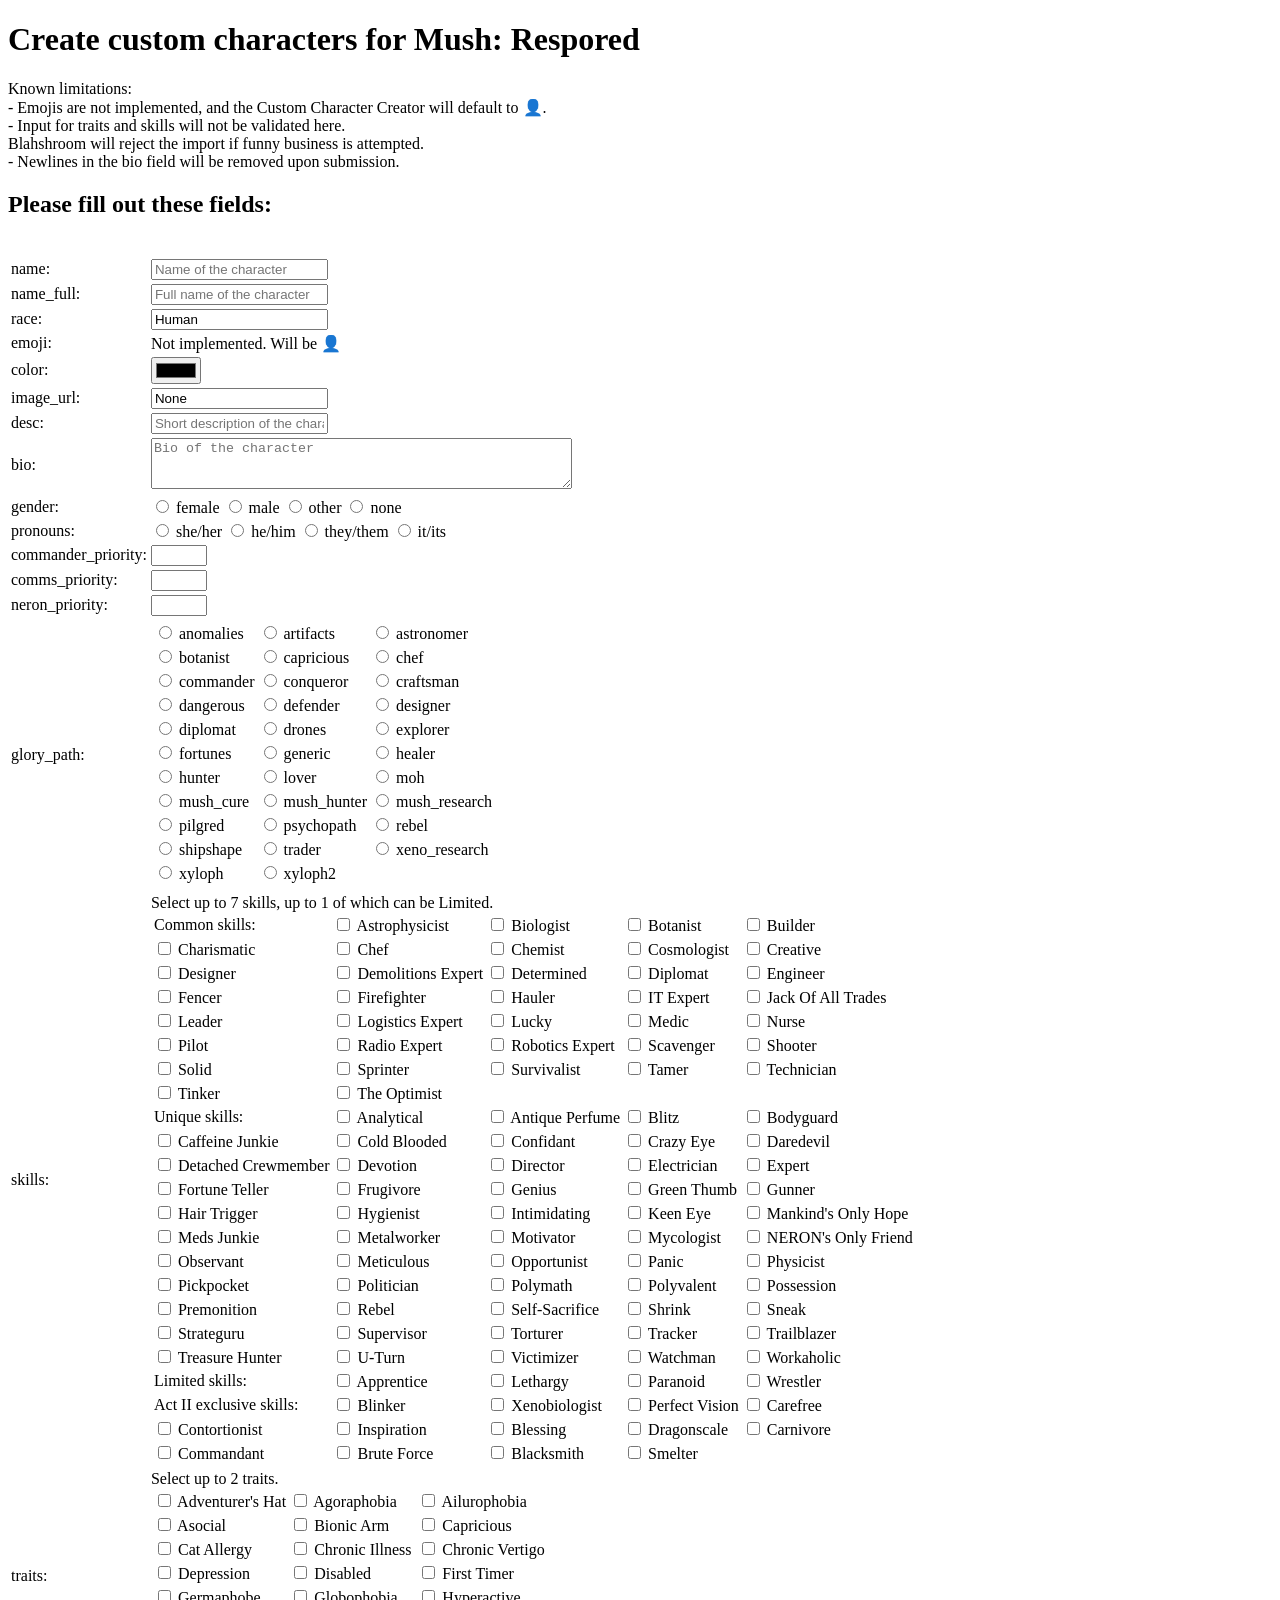
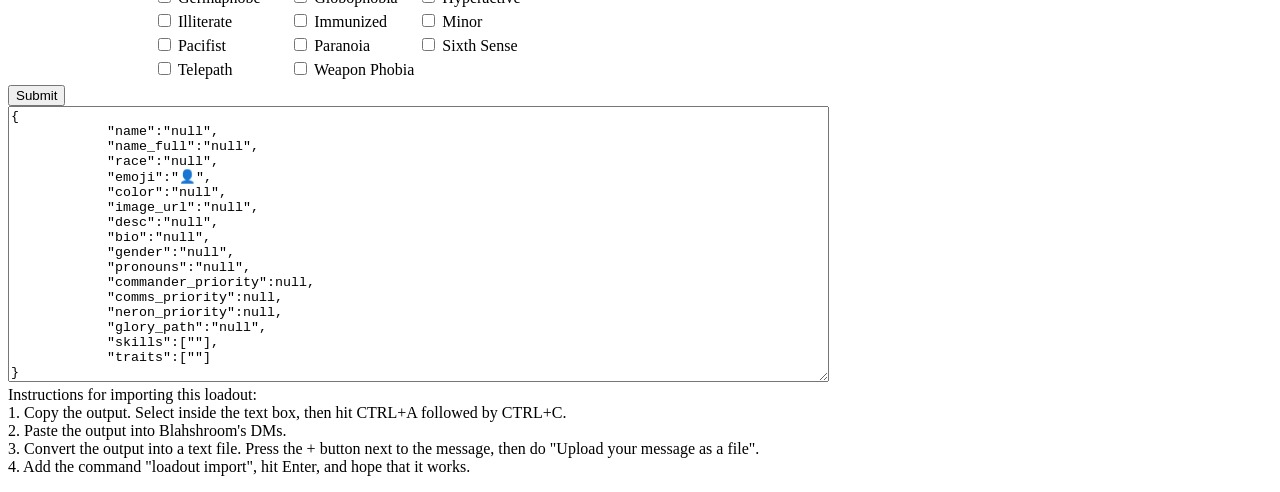
==== customcharacters.html @ 0322de55 "Add files via upload" ====
<!doctype html>
<html>
    <head>
        <title>
            Custom Character Creator
        </title>
    </head>
    <body>
        <h1>
            Create custom characters for Mush: Respored
        </h1>
        <p>
            Known limitations:<br>
            - Emojis are not implemented, and the Custom Character Creator will default to 👤. <br>
            - Input for traits and skills will not be validated here.<br>
                Blahshroom will reject the import if funny business is attempted. <br>
            - Newlines in the bio field will be removed upon submission.
            <form>
                <h2>Please fill out these fields:</h2>
                <table>
                    <tr>
                        <td><label for="name">name: </label></td>
                        <td><input type="text" name="name" placeholder="Name of the character" required></td>
                    </tr>

                    <tr>
                        <td><label for="name_full">name_full: </label></td>
                        <td><input type="text" name="name_full" placeholder="Full name of the character" required></td>
                    </tr>
                    
                    <tr>
                        <td><label for="race">race: </label></td>
                        <td><input type="text" name="race" placeholder="Race of the character" required value="Human"></td>
                    </tr>

                    <tr>
                        <td><label for="emoji">emoji: </label></td>
                        <td>Not implemented. Will be 👤</td>
                    </tr>

                    <tr>
                        <td><label for="color">color: </label></td>
                        <td><input type="color" name="color" required></td>
                    </tr>

                    <tr>
                        <td><label for="image_url">image_url: </label></td>
                        <td><input type="text" name="image_url" placeholder="Link to the image" required value="None"></td>
                    </tr>

                    <tr>
                        <td><label for="desc">desc: </label></td>
                        <td><input type="text" name="desc" placeholder="Short description of the character"></td>
                    </tr>

                    <tr>
                        <td><label for="bio">bio: </label></td>
                        <td><textarea name="bio" placeholder="Bio of the character" rows="3" cols = "50"></textarea></td>
                    </tr>

                    <tr>
                        <td><label for="gender">gender: </label></td>
                        <td>
                            <input type="radio" name="gender" value="female">
                            <label for="gender">female</label>
                            <input type="radio" name="gender" value="male">
                            <label for="gender">male</label>
                            <input type="radio" name="gender" value="other">
                            <label for="gender">other</label>
                            <input type="radio" name="gender" value="none">
                            <label for="gender">none</label>
                        </td>
                    </tr>
                    
                    <tr>
                        <td><label for="pronouns">pronouns: </label></td>
                        <td>
                            <input type="radio" name="pronouns" value="she/her">
                            <label for="pronouns">she/her</label>
                            <input type="radio" name="pronouns" value="he/him">
                            <label for="pronouns">he/him</label>
                            <input type="radio" name="pronouns" value="they/them">
                            <label for="pronouns">they/them</label>
                            <input type="radio" name="pronouns" value="it/it/its/itself">
                            <label for="pronouns">it/its</label>
                        </td>
                    </tr>

                    <tr>
                        <td><label for="gender">commander_priority: </label></td>
                        <td><input type="number" name="commander_priority" min="1" max="100" required></td>
                    </tr>

                    <tr>
                        <td><label for="comms_priority">comms_priority: </label></td>
                        <td><input type="number" name="comms_priority" min="1" max="100" required></td>
                    </tr>

                    <tr>
                        <td><label for="neron_priority">neron_priority: </label></td>
                        <td><input type="number" name="neron_priority" min="1" max="100" required></td>
                    </tr>

                    <tr>
                        <td><label for="glory_path">glory_path: </label></td>
                        <td>
                            <table>
                                <tr>
                                    <td><input type="radio" name="glory_path" value="anomalies">
                                        <label for="glory_path">anomalies</label><br></td>
                                    <td><input type="radio" name="glory_path" value="artifacts">
                                        <label for="glory_path">artifacts</label><br></td>
                                    <td><input type="radio" name="glory_path" value="astronomer">
                                        <label for="glory_path">astronomer</label><br></td>
                                </tr>
                                <tr>
                                    <td><input type="radio" name="glory_path" value="botanist">
                                        <label for="glory_path">botanist</label><br></td>
                                    <td><input type="radio" name="glory_path" value="capricious">
                                        <label for="glory_path">capricious</label><br></td>
                                    <td><input type="radio" name="glory_path" value="chef">
                                        <label for="glory_path">chef</label><br></td>
                                </tr>
                                <tr>
                                    <td><input type="radio" name="glory_path" value="commander">
                                        <label for="glory_path">commander</label></td>
                                    <td><input type="radio" name="glory_path" value="conqueror">
                                        <label for="glory_path">conqueror</label><br></td>
                                    <td><input type="radio" name="glory_path" value="craftsman">
                                        <label for="glory_path">craftsman</label><br></td>
                                </tr>
                                <tr>
                                    <td><input type="radio" name="glory_path" value="dangerous">
                                        <label for="glory_path">dangerous</label><br></td>
                                    <td><input type="radio" name="glory_path" value="defender">
                                        <label for="glory_path">defender</label><br></td>
                                    <td><input type="radio" name="glory_path" value="designer">
                                        <label for="glory_path">designer</label><br></td>
                                </tr>
                                <tr>
                                    <td><input type="radio" name="glory_path" value="diplomat">
                                        <label for="glory_path">diplomat</label><br></td>
                                    <td><input type="radio" name="glory_path" value="drones">
                                        <label for="glory_path">drones</label><br></td>
                                    <td><input type="radio" name="glory_path" value="explorer">
                                        <label for="glory_path">explorer</label><br></td>
                                </tr>
                                <tr>
                                    <td><input type="radio" name="glory_path" value="fortunes">
                                        <label for="glory_path">fortunes</label><br></td>
                                    <td><input type="radio" name="glory_path" value="generic">
                                        <label for="glory_path">generic</label><br></td>
                                    <td><input type="radio" name="glory_path" value="healer">
                                        <label for="glory_path">healer</label><br></td>
                                </tr>
                                <tr>
                                    <td><input type="radio" name="glory_path" value="hunter">
                                        <label for="glory_path">hunter</label><br></td>
                                    <td><input type="radio" name="glory_path" value="lover">
                                        <label for="glory_path">lover</label><br></td>
                                    <td><input type="radio" name="glory_path" value="moh">
                                        <label for="glory_path">moh</label></td>
                                </tr>
                                <tr>
                                    <td><input type="radio" name="glory_path" value="mush_cure">
                                        <label for="glory_path">mush_cure</label><br></td>
                                    <td><input type="radio" name="glory_path" value="mush_hunter">
                                        <label for="glory_path">mush_hunter</label><br></td>
                                    <td><input type="radio" name="glory_path" value="mush_research">
                                        <label for="glory_path">mush_research</label><br></td>
                                </tr>
                                <tr>
                                    <td><input type="radio" name="glory_path" value="pilgred">
                                        <label for="glory_path">pilgred</label><br></td>
                                    <td><input type="radio" name="glory_path" value="psychopath">
                                        <label for="glory_path">psychopath</label></td>
                                    <td><input type="radio" name="glory_path" value="rebel">
                                        <label for="glory_path">rebel</label><br></td>
                                </tr>
                                <tr>
                                    <td><input type="radio" name="glory_path" value="shipshape">
                                        <label for="glory_path">shipshape</label><br></td>
                                    <td><input type="radio" name="glory_path" value="trader">
                                        <label for="glory_path">trader</label><br></td>
                                    <td><input type="radio" name="glory_path" value="xeno_research">
                                        <label for="glory_path">xeno_research</label><br></td>
                                </tr>
                                <tr>
                                    <td><input type="radio" name="glory_path" value="xyloph">
                                        <label for="glory_path">xyloph</label><br></td>
                                    <td><input type="radio" name="glory_path" value="xyloph2">
                                        <label for="glory_path">xyloph2</label><br></td>
                                </tr>
                                <td>
                            </table>
                        </td>   
                    </tr>
                    <tr>
                        <td><label for="skills">skills: </label></td>
                        <td>Select up to 7 skills, up to 1 of which can be Limited.<table>
                                <tr>
                                    <td>Common skills:</td>
                                    <td><input type="checkbox" name="skills" value="Astrophysicist">
                                        <label for="skills">Astrophysicist</label></td>
                                        
                                        <td><input type="checkbox" name="skills" value="Biologist">
                                        <label for="skills">Biologist</label></td>
                                        
                                        <td><input type="checkbox" name="skills" value="Botanist">
                                        <label for="skills">Botanist</label></td>
                                        
                                        <td><input type="checkbox" name="skills" value="Builder">
                                        <label for="skills">Builder</label></td>
                                    </tr>
                                    <tr>    
                                        <td><input type="checkbox" name="skills" value="Charismatic">
                                        <label for="skills">Charismatic</label></td>
                                        
                                        <td><input type="checkbox" name="skills" value="Chef">
                                        <label for="skills">Chef</label></td>
                                        
                                        <td><input type="checkbox" name="skills" value="Chemist">
                                        <label for="skills">Chemist</label></td>
                                        
                                        <td><input type="checkbox" name="skills" value="Cosmologist">
                                        <label for="skills">Cosmologist</label></td>
                                        
                                        <td><input type="checkbox" name="skills" value="Creative">
                                        <label for="skills">Creative</label></td>
                                    </tr>
                                    <tr>    
                                        <td><input type="checkbox" name="skills" value="Designer">
                                        <label for="skills">Designer</label></td>
                                        
                                        <td><input type="checkbox" name="skills" value="Demolitions Expert">
                                        <label for="skills">Demolitions Expert</label></td>
                                        
                                        <td><input type="checkbox" name="skills" value="Determined">
                                        <label for="skills">Determined</label></td>
                                        
                                        <td><input type="checkbox" name="skills" value="Diplomat">
                                        <label for="skills">Diplomat</label></td>
                                        
                                        <td><input type="checkbox" name="skills" value="Engineer">
                                        <label for="skills">Engineer</label></td>
                                    </tr>
                                    <tr>    
                                        <td><input type="checkbox" name="skills" value="Fencer">
                                        <label for="skills">Fencer</label></td>
                                        
                                        <td><input type="checkbox" name="skills" value="Firefighter">
                                        <label for="skills">Firefighter</label></td>
                                        
                                        <td><input type="checkbox" name="skills" value="Hauler">
                                        <label for="skills">Hauler</label></td>
                                        
                                        <td><input type="checkbox" name="skills" value="IT Expert">
                                        <label for="skills">IT Expert</label></td>
                                        
                                        <td><input type="checkbox" name="skills" value="Jack Of All Trades">
                                        <label for="skills">Jack Of All Trades</label></td>
                                    </tr>    
                                    <tr>
                                        <td><input type="checkbox" name="skills" value="Leader">
                                        <label for="skills">Leader</label></td>
                                        
                                        <td><input type="checkbox" name="skills" value="Logistics Expert">
                                        <label for="skills">Logistics Expert</label></td>
                                        
                                        <td><input type="checkbox" name="skills" value="Lucky">
                                        <label for="skills">Lucky</label></td>
                                        
                                        <td><input type="checkbox" name="skills" value="Medic">
                                        <label for="skills">Medic</label></td>
                                        
                                        <td><input type="checkbox" name="skills" value="Nurse">
                                        <label for="skills">Nurse</label></td>
                                    </tr>
                                    <tr>
                                        <td><input type="checkbox" name="skills" value="Pilot">
                                        <label for="skills">Pilot</label></td>
                                        
                                        <td><input type="checkbox" name="skills" value="Radio Expert">
                                        <label for="skills">Radio Expert</label></td>
                                        
                                        <td><input type="checkbox" name="skills" value="Robotics Expert">
                                        <label for="skills">Robotics Expert</label></td>
                                        
                                        <td><input type="checkbox" name="skills" value="Scavenger">
                                        <label for="skills">Scavenger</label></td>
                                        
                                        <td><input type="checkbox" name="skills" value="Shooter">
                                        <label for="skills">Shooter</label></td>
                                    </tr>
                                    <tr>
                                        <td><input type="checkbox" name="skills" value="Solid">
                                        <label for="skills">Solid</label></td>
                                        
                                        <td><input type="checkbox" name="skills" value="Sprinter">
                                        <label for="skills">Sprinter</label></td>
                                        
                                        <td><input type="checkbox" name="skills" value="Survivalist">
                                        <label for="skills">Survivalist</label></td>
                                        
                                        <td><input type="checkbox" name="skills" value="Tamer">
                                        <label for="skills">Tamer</label></td>
                                        
                                        <td><input type="checkbox" name="skills" value="Technician">
                                        <label for="skills">Technician</label></td>
                                    </tr>
                                    <tr>
                                        <td><input type="checkbox" name="skills" value="Tinker">
                                        <label for="skills">Tinker</label></td>
                                        
                                        <td><input type="checkbox" name="skills" value="The Optimist
                                        ">
                                        <label for="skills">The Optimist</label></td>
                                    </tr>
                                    <tr>
                                        <td>Unique skills:</td>
                                        <td><input type="checkbox" name="skills" value="Analytical">
                                        <label for="skills">Analytical</label></td>
                                        
                                        <td><input type="checkbox" name="skills" value="Antique Perfume">
                                        <label for="skills">Antique Perfume</label></td>
                                        
                                        <td><input type="checkbox" name="skills" value="Blitz">
                                        <label for="skills">Blitz</label></td>
                                        
                                        <td><input type="checkbox" name="skills" value="Bodyguard">
                                        <label for="skills">Bodyguard</label></td>
                                    </tr>
                                    <tr>
                                        <td><input type="checkbox" name="skills" value="Caffeine Junkie">
                                        <label for="skills">Caffeine Junkie</label></td>
                                        
                                        <td><input type="checkbox" name="skills" value="Cold Blooded">
                                        <label for="skills">Cold Blooded</label></td>
                                        
                                        <td><input type="checkbox" name="skills" value="Confidant">
                                        <label for="skills">Confidant</label></td>
                                        
                                        <td><input type="checkbox" name="skills" value="Crazy Eye">
                                        <label for="skills">Crazy Eye</label></td>
                                        
                                        <td><input type="checkbox" name="skills" value="Daredevil">
                                        <label for="skills">Daredevil</label></td>
                                    </tr>
                                    <tr>
                                        <td><input type="checkbox" name="skills" value="Detached Crewmember">
                                        <label for="skills">Detached Crewmember</label></td>
                                        
                                        <td><input type="checkbox" name="skills" value="Devotion">
                                        <label for="skills">Devotion</label></td>
                                        
                                        <td><input type="checkbox" name="skills" value="Director">
                                        <label for="skills">Director</label></td>
                                        
                                        <td><input type="checkbox" name="skills" value="Electrician">
                                        <label for="skills">Electrician</label></td>
                                        
                                        <td><input type="checkbox" name="skills" value="Expert">
                                        <label for="skills">Expert</label></td>
                                    </tr>
                                    <tr>
                                        <td><input type="checkbox" name="skills" value="Fortune Teller">
                                        <label for="skills">Fortune Teller</label></td>
                                        
                                        <td><input type="checkbox" name="skills" value="Frugivore">
                                        <label for="skills">Frugivore</label></td>
                                        
                                        <td><input type="checkbox" name="skills" value="Genius">
                                        <label for="skills">Genius</label></td>
                                        
                                        <td><input type="checkbox" name="skills" value="Green Thumb">
                                        <label for="skills">Green Thumb</label></td>
                                        
                                        <td><input type="checkbox" name="skills" value="Gunner">
                                        <label for="skills">Gunner</label></td>
                                    </tr>
                                    <tr>
                                        <td><input type="checkbox" name="skills" value="Hair Trigger">
                                        <label for="skills">Hair Trigger</label></td>
                                        
                                        <td><input type="checkbox" name="skills" value="Hygienist">
                                        <label for="skills">Hygienist</label></td>
                                        
                                        <td><input type="checkbox" name="skills" value="Intimidating">
                                        <label for="skills">Intimidating</label></td>
                                        
                                        <td><input type="checkbox" name="skills" value="Keen Eye">
                                        <label for="skills">Keen Eye</label></td>
                                        
                                        <td><input type="checkbox" name="skills" value="Mankind's Only Hope">
                                        <label for="skills">Mankind's Only Hope</label></td>
                                    </tr>
                                    <tr>
                                        <td><input type="checkbox" name="skills" value="Meds Junkie">
                                        <label for="skills">Meds Junkie</label></td>
                                        
                                        <td><input type="checkbox" name="skills" value="Metalworker">
                                        <label for="skills">Metalworker</label></td>
                                        
                                        <td><input type="checkbox" name="skills" value="Motivator">
                                        <label for="skills">Motivator</label></td>
                                        
                                        <td><input type="checkbox" name="skills" value="Mycologist">
                                        <label for="skills">Mycologist</label></td>
                                        
                                        <td><input type="checkbox" name="skills" value="NERON's Only Friend">
                                        <label for="skills">NERON's Only Friend</label></td>
                                    </tr>
                                    <tr>
                                        <td><input type="checkbox" name="skills" value="Observant">
                                        <label for="skills">Observant</label></td>
                                        
                                        <td><input type="checkbox" name="skills" value="Meticulous">
                                        <label for="skills">Meticulous</label></td>
                                        
                                        <td><input type="checkbox" name="skills" value="Opportunist">
                                        <label for="skills">Opportunist</label></td>
                                        
                                        <td><input type="checkbox" name="skills" value="Panic">
                                        <label for="skills">Panic</label></td>
                                        
                                        <td><input type="checkbox" name="skills" value="Physicist">
                                        <label for="skills">Physicist</label></td>
                                    </tr>
                                    <tr>
                                        <td><input type="checkbox" name="skills" value="Pickpocket">
                                        <label for="skills">Pickpocket</label></td>
                                        
                                        <td><input type="checkbox" name="skills" value="Politician">
                                        <label for="skills">Politician</label></td>
                                        
                                        <td><input type="checkbox" name="skills" value="Polymath">
                                        <label for="skills">Polymath</label></td>
                                        
                                        <td><input type="checkbox" name="skills" value="Polyvalent">
                                        <label for="skills">Polyvalent</label></td>
                                        
                                        <td><input type="checkbox" name="skills" value="Possession">
                                        <label for="skills">Possession</label></td>
                                    </tr>
                                    <tr>
                                        <td><input type="checkbox" name="skills" value="Premonition">
                                        <label for="skills">Premonition</label></td>
                                        
                                        <td><input type="checkbox" name="skills" value="Rebel">
                                        <label for="skills">Rebel</label></td>
                                        
                                        <td><input type="checkbox" name="skills" value="Self-Sacrifice">
                                        <label for="skills">Self-Sacrifice</label></td>
                                        
                                        <td><input type="checkbox" name="skills" value="Shrink">
                                        <label for="skills">Shrink</label></td>
                                        
                                        <td><input type="checkbox" name="skills" value="Sneak">
                                        <label for="skills">Sneak</label></td>
                                    </tr>
                                    <tr>
                                        <td><input type="checkbox" name="skills" value="Strateguru">
                                        <label for="skills">Strateguru</label></td>
                                        
                                        <td><input type="checkbox" name="skills" value="Supervisor">
                                        <label for="skills">Supervisor</label></td>
                                        
                                        <td><input type="checkbox" name="skills" value="Torturer">
                                        <label for="skills">Torturer</label></td>
                                        
                                        <td><input type="checkbox" name="skills" value="Tracker">
                                        <label for="skills">Tracker</label></td>
                                        
                                        <td><input type="checkbox" name="skills" value="Trailblazer">
                                        <label for="skills">Trailblazer</label></td>
                                    </tr>
                                    <tr>
                                        <td><input type="checkbox" name="skills" value="Treasure Hunter">
                                        <label for="skills">Treasure Hunter</label></td>
                                        
                                        <td><input type="checkbox" name="skills" value="U-Turn">
                                        <label for="skills">U-Turn</label></td>
                                        
                                        <td><input type="checkbox" name="skills" value="Victimizer">
                                        <label for="skills">Victimizer</label></td>
                                        
                                        <td><input type="checkbox" name="skills" value="Watchman">
                                        <label for="skills">Watchman</label></td>
                                        
                                        <td><input type="checkbox" name="skills" value="Workaholic">
                                        <label for="skills">Workaholic</label></td>
                                    </tr>
                                    <tr>
                                        <td>Limited skills:</td>
                                        <td><input type="checkbox" name="skills" value="Apprentice">
                                        <label for="skills">Apprentice</label></td>
                                        
                                        <td><input type="checkbox" name="skills" value="Lethargy">
                                        <label for="skills">Lethargy</label></td>
                                        
                                        <td><input type="checkbox" name="skills" value="Paranoid">
                                        <label for="skills">Paranoid</label></td>
                                        
                                        <td><input type="checkbox" name="skills" value="Wrestler">
                                        <label for="skills">Wrestler
                                        </label></td>
                                        
                                    </tr>
                                    <tr>
                                        <td>Act II exclusive skills:</td>
                                        <td><input type="checkbox" name="skills" value="Blinker">
                                        <label for="skills">Blinker</label></td>
                                        
                                        <td><input type="checkbox" name="skills" value="Xenobiologist">
                                        <label for="skills">Xenobiologist</label></td>
                                        
                                        <td><input type="checkbox" name="skills" value="Perfect Vision">
                                        <label for="skills">Perfect Vision</label></td>
                                        
                                        <td><input type="checkbox" name="skills" value="Carefree">
                                        <label for="skills">Carefree</label></td>
                                    </tr>
                                    <tr>
                                        <td><input type="checkbox" name="skills" value="Contortionist">
                                        <label for="skills">Contortionist</label></td>
                                        
                                        <td><input type="checkbox" name="skills" value="Inspiration">
                                        <label for="skills">Inspiration</label></td>
                                        
                                        <td><input type="checkbox" name="skills" value="Blessing">
                                        <label for="skills">Blessing</label></td>
                                        
                                        <td><input type="checkbox" name="skills" value="Dragonscale">
                                        <label for="skills">Dragonscale</label></td>
                                        
                                        <td><input type="checkbox" name="skills" value="Carnivore">
                                        <label for="skills">Carnivore</label></td>
                                    </tr>
                                    <tr>
                                        <td><input type="checkbox" name="skills" value="Commandant">
                                        <label for="skills">Commandant</label></td>
                                        
                                        <td><input type="checkbox" name="skills" value="Brute Force">
                                        <label for="skills">Brute Force</label></td>
                                        
                                        <td><input type="checkbox" name="skills" value="Blacksmith">
                                        <label for="skills">Blacksmith</label></td>
                                        
                                        <td><input type="checkbox" name="skills" value="Smelter">
                                        <label for="skills">Smelter</label></td>
                                    </tr>    
                                </tr>
                        </table></td>
                    </tr>
                    <tr>
                        <td><label for="traits">traits: </label></td>
                        <td>Select up to 2 traits.<table>
                            <tr>
                                <td><input type="checkbox" name="traits" value="hat">
                                    <label for="traits">Adventurer's Hat</label></td>
                                <td><input type="checkbox" name="traits" value="Agoraphobia">
                                    <label for="traits">Agoraphobia</label></td>
                                <td><input type="checkbox" name="traits" value="Ailurophobia">
                                    <label for="traits">Ailurophobia</label></td>
                                
                            </tr>
                            <tr>
                                <td><input type="checkbox" name="traits" value="Asocial">
                                    <label for="traits">Asocial</label></td>
                                <td><input type="checkbox" name="traits" value="bionicarm">
                                    <label for="traits">Bionic Arm</label></td>
                                <td><input type="checkbox" name="traits" value="Capricious">
                                    <label for="traits">Capricious</label></td>
                            </tr>
                            <tr>
                                <td><input type="checkbox" name="traits" value="Cat Allergy">
                                    <label for="traits">Cat Allergy</label></td>
                                <td><input type="checkbox" name="traits" value="nills">
                                    <label for="traits">Chronic Illness</label></td>
                                <td><input type="checkbox" name="traits" value="Chronic Vertigo">
                                    <label for="traits">Chronic Vertigo</label></td>
                            </tr>
                            <tr>
                                <td><input type="checkbox" name="traits" value="Depression">
                                    <label for="traits">Depression</label></td>
                                <td><input type="checkbox" name="traits" value="Disabled">
                                    <label for="traits">Disabled</label></td>
                                <td><input type="checkbox" name="traits" value="firsttime">
                                    <label for="traits">First Timer</label></td>
                            </tr>
                            <tr>
                                <td><input type="checkbox" name="traits" value="Germaphobe">
                                    <label for="traits">Germaphobe</label></td>
                                <td><input type="checkbox" name="traits" value="Globophobia">
                                    <label for="traits">Globophobia</label></td>
                                <td><input type="checkbox" name="traits" value="hyper">
                                    <label for="traits">Hyperactive</label></td>
                            </tr>
                            <tr>
                                <td><input type="checkbox" name="traits" value="Illiterate">
                                    <label for="traits">Illiterate</label></td>
                                <td><input type="checkbox" name="traits" value="Immunized">
                                    <label for="traits">Immunized</label></td>
                                <td><input type="checkbox" name="traits" value="Minor">
                                    <label for="traits">Minor</label></td>
                            </tr>
                            <tr>
                                <td><input type="checkbox" name="traits" value="Pacifist">
                                    <label for="traits">Pacifist</label></td>  
                                <td><input type="checkbox" name="traits" value="Paranoia">
                                    <label for="traits">Paranoia</label></td>
                                <td><input type="checkbox" name="traits" value="sixthsense">
                                    <label for="traits">Sixth Sense</label></td>
                            </tr>
                            <tr>
                                <td><input type="checkbox" name="traits" value="Telepath">
                                    <label for="traits">Telepath</label></td>
                                <td><input type="checkbox" name="traits" value="Weapon Phobia">
                                    <label for="traits">Weapon Phobia</label></td>
                            </tr>
                    </table></td>
                    </tr>
                    <br>
                    
                
                </table>
                <input type="submit">
                <br>
                <textarea id="Output" rows="18" cols="100"></textarea>
                <br>
                Instructions for importing this loadout: <br>
                1.  Copy the output. Select inside the text box, then hit CTRL+A followed by CTRL+C.<br>
                2.  Paste the output into Blahshroom's DMs.<br>
                3.  Convert the output into a text file. Press the + button next to the message, then do "Upload your message as a file". <br>
                4.  Add the command "loadout import", hit Enter, and hope that it works.<br>
            </form> 
        </p>
        <script>
            
            const urlParams = new URLSearchParams(window.location.search);

            function sanitize(input) {
                if (input == null) {
                    return null
                }
                return input.replace(/&/g, "&amp;").replace(/</g, "&lt;").replace(/>/g, "&gt;").replace(/"/g, "&quot;").replace(/'/g, "&#x27;").replace(/\//g, "&#x2F;").replaceAll('\r\n', '\\r\\n').replaceAll('\n', '\\n').replaceAll('\r', '\\r');
            }
            const name = sanitize(urlParams.get('name'));
            const name_full = sanitize(urlParams.get('name_full'));
            const race = sanitize(urlParams.get('race'));
            const emoji = sanitize(urlParams.get('emoji'));
            const color = sanitize(urlParams.get('color'));
            const image_url = sanitize(urlParams.get('image_url'));
            const desc = sanitize(urlParams.get('desc'));
            const bio = sanitize(urlParams.get('bio'));
            const gender = sanitize(urlParams.get('gender'));
            const pronouns = sanitize(urlParams.get('pronouns'));
            const commander_priority = sanitize(urlParams.get('commander_priority'));
            const comms_priority = sanitize(urlParams.get('comms_priority'));
            const neron_priority = sanitize(urlParams.get('neron_priority'));
            const glory_path = sanitize(urlParams.get('glory_path'));

            const skills = sanitize(urlParams.getAll('skills').join('","'));
            const traits = sanitize(urlParams.getAll('traits').join('","'));

            const output = `{
            "name":"${name}",
            "name_full":"${name_full}",
            "race":"${race}",
            "emoji":"👤",
            "color":"${color}",
            "image_url":"${image_url}",
            "desc":"${desc}",
            "bio":"${bio}",
            "gender":"${gender}",
            "pronouns":"${pronouns}",
            "commander_priority":${commander_priority},
            "comms_priority":${comms_priority},
            "neron_priority":${neron_priority},
            "glory_path":"${glory_path}",
            "skills":["${skills}"],
            "traits":["${traits}"]
}`

            document.getElementById("Output").innerHTML = output;

        </script>
    </body>
</html>
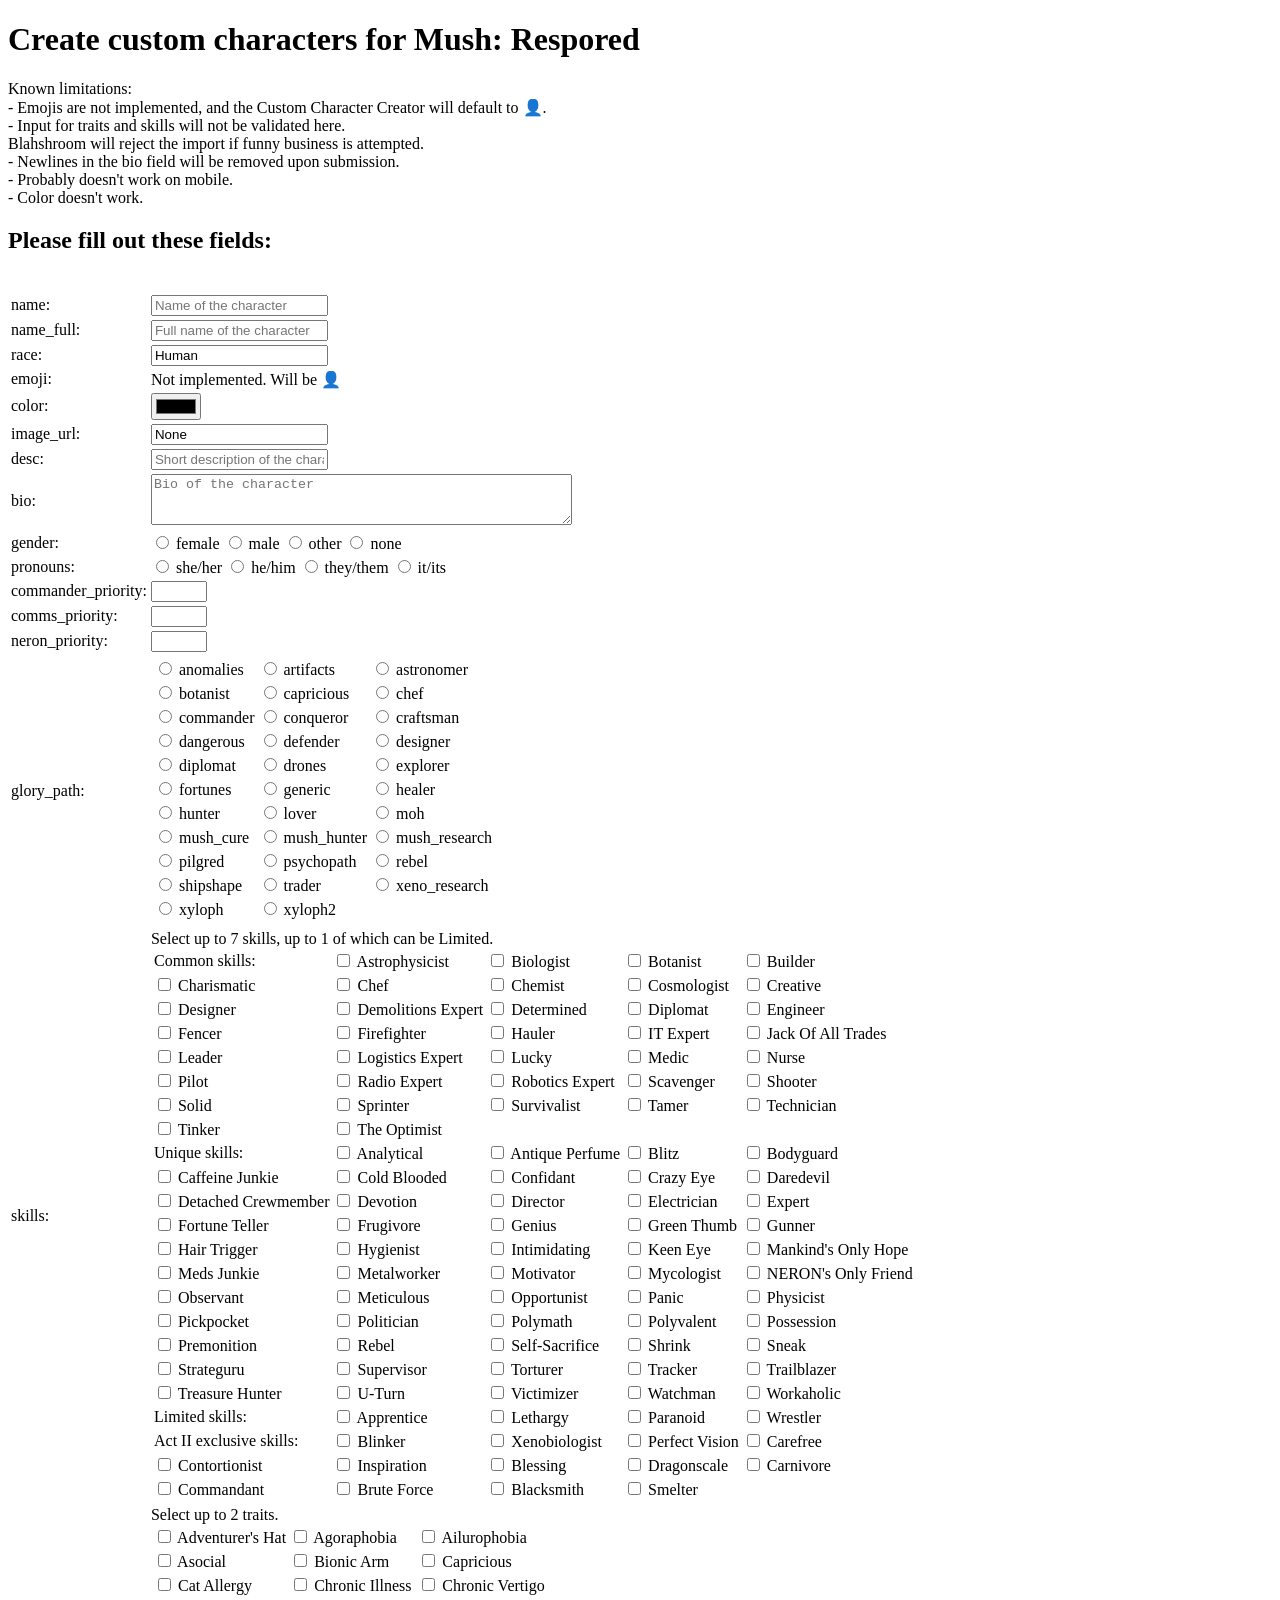
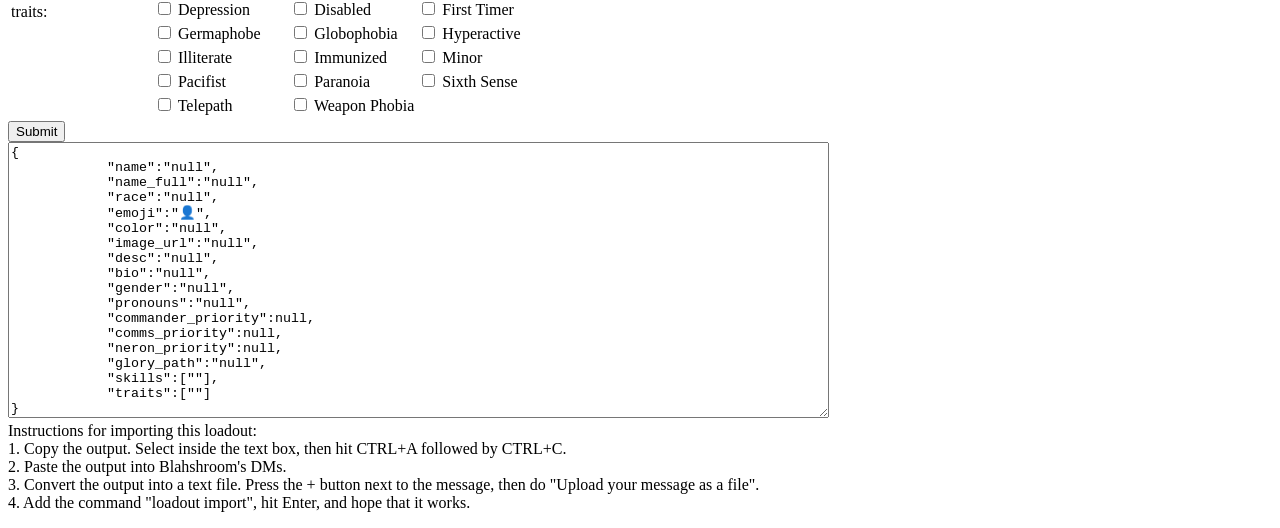
==== commit 5cac55c3: "upload via vsc" ====
--- a/customcharacters.html
+++ b/customcharacters.html
@@ -14,9 +14,11 @@
             - Emojis are not implemented, and the Custom Character Creator will default to 👤. <br>
             - Input for traits and skills will not be validated here.<br>
                 Blahshroom will reject the import if funny business is attempted. <br>
-            - Newlines in the bio field will be removed upon submission.
+            - Newlines in the bio field will be removed upon submission.<br>
+            - Probably doesn't work on mobile.<br>
+            - Color doesn't work.<br>
             <form>
-                <h2>Please fill out these fields:</h2>
+                <h2>Please fill out these fields:</h2> 
                 <table>
                     <tr>
                         <td><label for="name">name: </label></td>
@@ -556,7 +558,7 @@
                         <td><label for="traits">traits: </label></td>
                         <td>Select up to 2 traits.<table>
                             <tr>
-                                <td><input type="checkbox" name="traits" value="hat">
+                                <td><input type="checkbox" name="traits" value="hat" required>
                                     <label for="traits">Adventurer's Hat</label></td>
                                 <td><input type="checkbox" name="traits" value="Agoraphobia">
                                     <label for="traits">Agoraphobia</label></td>
